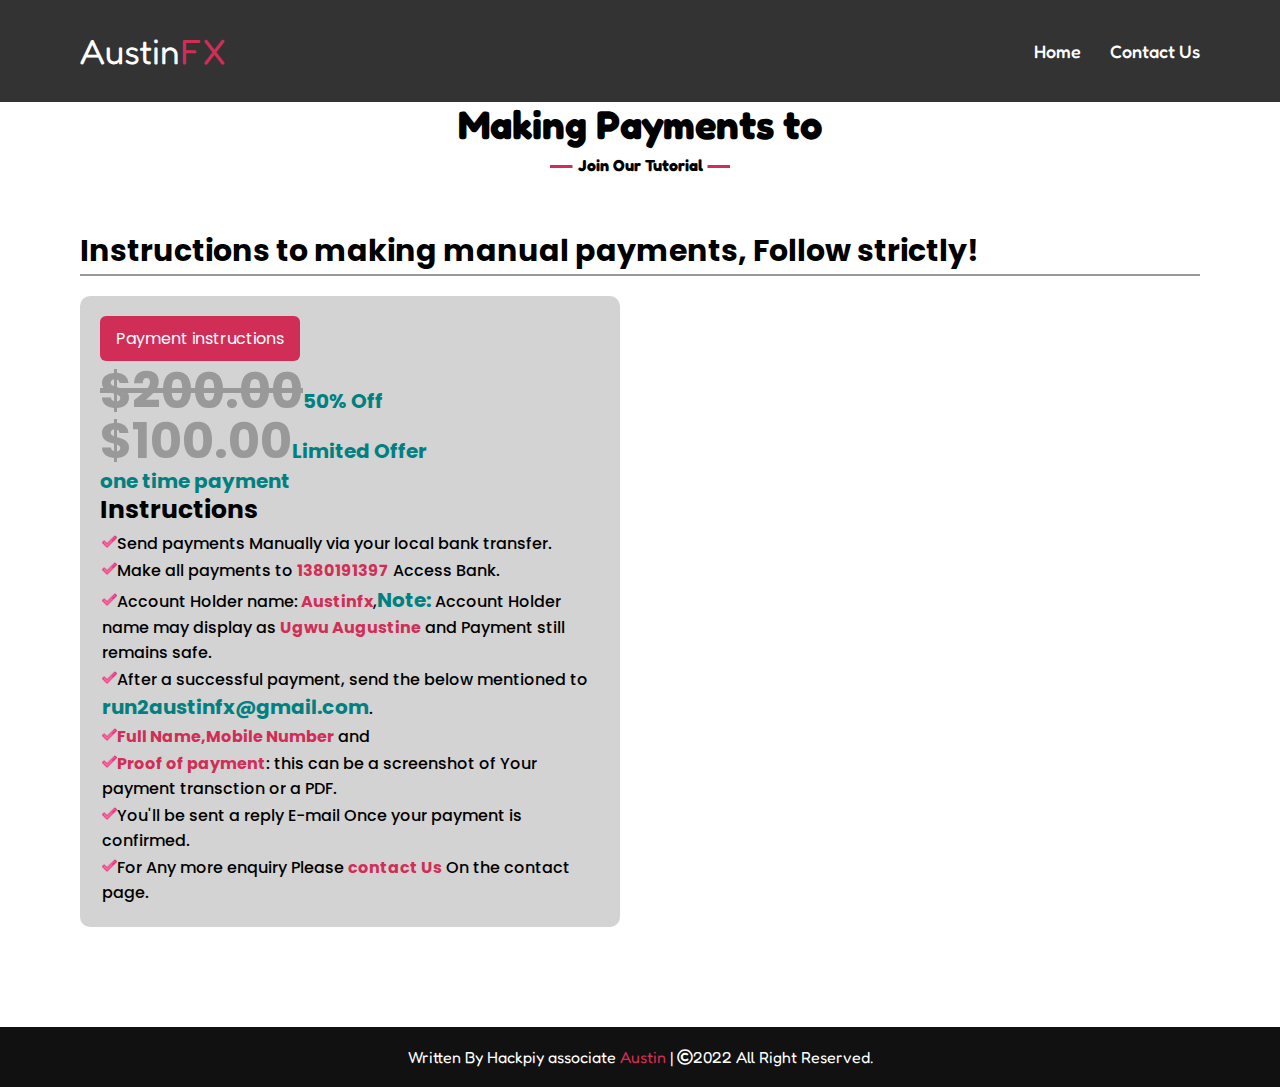
==== payment.html @ eb26033d "Thank You God" ====
<!DOCTYPE html>
<html lang="en" dir="ltr">
  <head>
    <meta charset="utf-8">
    <meta name="viewport" content="width=device-width, initial-scale=1.0">
    <link rel="stylesheet" href="Austinfx.css">
    <link rel="stylesheet" href="https://cdnjs.cloudflare.com/ajax/libs/font-awesome/5.13.0/css/all.min.css">
    <link rel="icon" href="media/Austin FX LOGO.png">
    <title>Manual Payment Option</title>
  </head>
  <body>

    <nav class="navbarr">
      <div class="maxwidth">
        <div class="logo">
          <p><a class="panda" href="Index.html">Austin<span>FX</span></a> </p>
        </div>
          <ul class="menu">
            <li><a href="Index.html">Home</a></li>
            <li><a href="Index.html #contact">Contact Us</a></li>
          </ul>
        </div>
      </nav>

    <section class="tutorial">
      <div class="maxwidth">
        <h2 class="title">Making Payments to</h2>
        <div class="text8">Instructions to making manual payments, Follow strictly! </div>
        <div class="tutorialcontent">
          <div class="column left">
            <div class="online">
              <div class="text5"> Payment instructions</div>
              <div class="text3">
                <span class="span">$200.00</span><span class="aspan2">50% Off</span> <br> <br>
                $100.00<span class="aspan2">Limited Offer</span> <br>
                <span class="aspan2">one time payment</span>
              </div>
              <p class="ap5">Instructions</p>
              <table>
              <tbody>
                <tr>
                  <td><img class="img" src="img/check-tick-pngrepo-com.png" alt="">Send payments Manually via your local bank transfer.</td>
                </tr>
                <tr>
                  <td><img class="img" src="img/check-tick-pngrepo-com.png" alt="">Make all payments to <span class="account">1380191397</span> Access Bank.</td>
                </tr>
                <tr>
                  <td><img class="img" src="img/check-tick-pngrepo-com.png" alt="">Account Holder name:<span class="account"> Austinfx</span>,<span class="aspan2">Note:</span> Account Holder name may display as <span class="account">Ugwu Augustine</span> and Payment still remains safe.</td>
                </tr>
                <tr>
                  <td><img class="img" src="img/check-tick-pngrepo-com.png" alt="">After a successful payment, send the below mentioned to <span class="aspan2">run2austinfx@gmail.com</span>.</td>
                </tr>
                <tr>
                  <td><img class="img" src="img/check-tick-pngrepo-com.png" alt=""><span class="account">Full Name,Mobile Number</span> and</td>
                </tr>
                <tr>
                  <td><img class="img" src="img/check-tick-pngrepo-com.png" alt=""><span class="account">Proof of payment</span>: this can be a screenshot of Your payment transction or a PDF.</td>
                </tr>
                <tr>
                  <td><img class="img" src="img/check-tick-pngrepo-com.png" alt="">You'll be sent a reply E-mail Once your payment is confirmed.</td>
                </tr>
                <tr>
                  <td><img class="img" src="img/check-tick-pngrepo-com.png" alt="">For Any more enquiry Please <span class="account">contact Us</span> On the contact page.</td>
                </tr>
              </tbody>
            </table>
            </div>
          </div>
          </div>
        </div>
    </section>
    <footer>
      <span> Written By Hackpiy associate <a href="#">Austin</a> | <span><i class="far fa-copyright"></i>2022 All Right Reserved.</span> </span>
    </footer>

  </body>
</html>
---- Austinfx.css ----
@import url('https://fonts.googleapis.com/css2?family=Poppins:wght@400;500;600;700&family=Ubuntu:wght@400;500;700&display=swap');
@import url('https://fonts.googleapis.com/css2?family=Fredoka:wght@400;500;600&display=swap');
*{
  margin: 0;
  padding: 0;
  box-sizing: border-box;
  text-decoration: none;
}
.maxwidth{
  max-width: 1300px;
  padding: 0 80px;
  margin: auto;
}

html{
  scroll-behavior: smooth;
}

/* navbar styling begins */

.navbar, .navbarr{
  position: fixed;
  width: 100%;
  padding: 30px 0;
  z-index: 999;
  /* background: #d12e57; */
  font-family: 'Fredoka', sans-serif;
  transition: all 0.3s ease;
}

.navbarr{
  background: #333;
}

.sticky{
  padding: 15px 0;
  background: #d12e57;
}
.navbar .maxwidth, .navbarr .maxwidth{
  display: flex;
  align-items: center;
  justify-content: space-between;
}
.navbar .logo p, .navbarr .logo p{
  color: #fff;
  font-size: 35px;
  font-weight: 600px;
}
.navbar .logo p span, .navbarr .logo p span{
  color: #d12e57;
  transition: all 0.3s ease;
}
.navbar.sticky .logo p span{
  color: #10153f;
}
.navbar .menu li, .navbarr .menu li{
  list-style: none;
  display: inline-block;
}
.navbar .menu li a, .navbarr .menu li a{
  display: block;
  color: #fff;
  font-size: 18px;
  font-weight: 500;
  margin-left: 25px;
  transition: color 0.3s ease;
}

.navbar .menu li a:hover, .navbarr .menu li a:hover{
  color: #d12e57;
}
.navbar.sticky .menu li a{
  color: #fff;
  transition: color 0.5s ease;
}
.navbar.sticky .menu li a:hover{
  color: lightgrey;
}

/* menubtn styling */

.menubtn{
  color: #fff;
  font-size: 23px;
  cursor: pointer;
  display: none;
}

/* home section styling */

.home{
  height: 100vh;
  display: flex;
  color: #fff;
  min-height: 500px;
  font-family: 'Ubuntu', sans-serif;
  background-image: url(media/IMG_1212.jpg);
  background-size: cover;
  background-position: center;
}



.home .maxwidth{
  max-width: auto 0 auto 40px;
}
.home .homecontent .text1{
  font-size: 75px;
  font-weight: 600;
  margin-left: -3px;
}
.home .homecontent .text2{
  font-size: 40px;
  margin: 5px 0;
}

.home .homecontent .text2 span{
  color: #d12e57;
  font-weight: 500px;
}
/* All Similar Content styling Code */
section{
  padding: 100px 0;
}
section .title{
  position: relative;
  font-size: 40px;
  font-weight: 500px;
  margin-bottom: 60px;
  padding-bottom: 20px;
  text-align: center;
  font-family: 'Ubuntu', sans-serif;
}
section .title::before{
  content: "";
  position: absolute;
  bottom: 0px;
  left: 50%;
  width: 180px;
  height: 3px;
  background-color: #d12e57;
  transform: translateX(-50%);
}
section .title::after{
  position: absolute;
  bottom: -12px;
  left: 50%;
  font-size: 20px;
  padding: 5px;
  background-color: white;
  transform: translateX(-50%);
}
/* about section styling */
.about, .services, .broker, .contact, .reviews, .tutorial, .signal, footer{
  font-family: 'poppins', sans-serif;
}
.about .title::after{
  content: "who we are";
  font-family: 'Fredoka', sans-serif;

}
.about .aboutcontent, .services .servcontent, .broker .brokercontent, .contact .contactcontent, .tutorial .tutorialcontent, .signal .signalcontent{
  display: flex;
  align-items: center;
  flex-wrap: wrap;
  justify-content: space-between;
}
.about .aboutcontent .left{
  width: 45%;
}
.about .aboutcontent .left img{
  width: 400px;
  height: 400px;
  object-fit: cover;
  border-radius: 6px;
}
.about .aboutcontent .right{
  width: 55%;
}
.about .aboutcontent .right .text{
  font-size: 25px;
  font-weight: 600;
  margin-bottom: 10px;
}
.about .aboutcontent .right .text a{
  color:  #d12e57;
}
.about .aboutcontent .right p{
  text-align: justify;
}
.enroll{
  display: inline-block;
  background-color: #d12e57;
  color: white;
  text-align: center;
  justify-content: center;
  font-size: 20px;
  border-radius: 6px;
  font-weight: 500;
  padding: 1px 30px;
  border: 2px solid #d12e57;
  transition: .5s all ease;
}
.enroll:hover{
  background: none;
  color: #d12e57;
}
/* Services styling starts here */
.services{
  background-color: #111;
  color: #fff;
}
.services .title::before{
  background: #fff;
}
.services .title::after{
  background: #111;
  content: "Join,Trade,Be..";
  font-family: 'Fredoka', sans-serif;
  font-size: 18px;
  color: #d12e57;
}
.services .servcontent .card{
  width: calc(33% - 20px);
  background: #222;
  text-align: center;
  border-radius: 6px;
  padding: 20px 25px;
  cursor: pointer;
  transition: all 0.3s ease;
  color: #fff;
}
.services .servcontent .card:hover{
  background: #d12e57;
}
.services .servcontent .card .box{
  transition: all 0.3s ease;
}
.services .servcontent .card:hover .box{
  transform: scale(1.05);
}
.services .servcontent .card i{
  font-size: 50px;
  color: #d12e57;
}
.services .servcontent .card:hover i{
  color: #fff;
}
.services .servcontent .card .text{
  font-size: 25px;
  font-weight: 500px;
  margin: 10px 0 7px 0;
}

.dollar{
  font-weight: 700;
}

/* Broker styling starts here */

.broker .title::after{
  content: "Simple and reliable";
  font-family: 'Fredoka', sans-serif;
  font-size: 15px;
}

.broker .brokercontent .column{
  width: calc(50% - 30px);
}

.broker .brokercontent .left .text{
  font-size: 30px;
  font-weight: 600;
  margin-bottom: 10px;
}

.broker .brokercontent .left p{
  text-align: justify;
}

.broker .brokercontent .left a{
  display: inline-block;
  background-color: #d12e57;
  color: white;
  text-align: center;
  justify-content: center;
  font-size: 20px;
  border-radius: 6px;
  font-weight: 500;
  padding: 1px 30px;
  border: 2px solid #d12e57;
  transition: .5s all ease;
}

.broker .brokercontent .left a:hover{
  background: none;
  color: #d12e57;
}

.brokercontent .right .text{
  font-size: 30px;
  font-weight: 600;
}

.broker .brokercontent .right .bars{
  margin-bottom: 15px;
}

.broker .brokercontent .right .info{
  display: flex;
  margin-bottom: 5px;
  align-items: center;
  justify-content: space-between;
}

.broker .brokercontent .right span{
  font-size: 18px;
  font-weight: 400;
}

.broker .brokercontent .right .line{
  height: 5px;
  width: 100%;
  background: lightgrey;
    position: relative;
}

.broker .brokercontent .right .line::before{
  content: "";
  position: absolute;
  height: 100%;
  width: 90%;
  left: 0;
  top: 0;
  background-color: #d12e57;
}

.broker .brokercontent .right .rel::before{
  content: "";
  position: absolute;
  height: 100%;
  width: 95%;
  left: 0;
  top: 0;
  background-color: #d12e57;
}

/* contact section starts here */

.contact{
  background: #111;
}

.contact .title::after{
  content: "Get in Touch";
  font-family: 'Fredoka', sans-serif;
  color: #d12e57;
  background: #111;
}

.contact .title::before{
  background: #fff;
}

.contact .title{
  color: #fff;
}

.contact .contactcontent .column{
  width: calc(50% - 30px);
}

.contact .contactcontent .text{
  font-size: 20px;
  font-weight: 600;
  margin-bottom: 10px;
  color: #fff;
}

.contact .contactcontent .left p{
  text-align: justify;
  color: lightgrey;
}

.contact .contactcontent .left .icons{
  margin: 10px 0;
}

.contact .contactcontent .row{
  display: flex;
  align-items: center;
  height: 65px;
}

.contact .contactcontent .row .info{
  margin-left: 30px;
}

.contact .contactcontent .row a i{
  font-size: 40px;
  color: #d12e57;
  transition: .5s all ease;
}

.contact .contactcontent .row a i:hover{
  color: lightgrey;
}

.contact .contactcontent .row i{
  font-size: 25px;
  color: lightgrey;
}

.contact .contactcontent .info .head{
  font-weight: 500;
  color: #fff;
}

.contact .contactcontent .info .Subtitle{
  color: lightgrey;
}


.contact .right form .fields{
  display: flex;
}

.contact .right form .field, .contact .right form .fields .field{
  height: 45px;
  width: 100%;
  margin-bottom: 15px;
}

.contact .right form .textarea{
  height: 80px;
  width: 100%;
}

.contact .right form .name{
  margin-right: 10px;
}

.contact .right form .email{
  margin-left: 10px;
}

.contact .right form .field input, .contact .right form .textarea textarea{
  height: 100%;
  width: 100%;
  border: 3px solid lightgrey;
  border-radius: 6px;
  outline: none;
  padding: 10px 25px;
  font-size: 17px;
  font-family: 'Poppins', sans-serif;
  transition: .5s all ease;
}

.contact .right form .textarea textarea:hover{
  border: 3px solid #d12e57;
}

.color{
  color: #d12e57;
  font-stretch: ultra-condensed;
}

.contact .right form .field input:hover{
  /* box-shadow: 50px 20px 50px 20px rgba(234,32,98,0.5); */
  border: 3px solid #d12e57;
}

.contact .right form .textarea textarea{
  padding-top: 10px;
  resize: none;
}

.contact .right form .button{
  height: 47px;
  width: 170px;
}

.contact .right form .button button{
  height: 100%;
  width: 100%;
  border: 2px solid #d12e57;
  background: #d12e57;
  color: #111;
  font-size: 20px;
  font-weight: 500;
  border-radius: 6px;
  transition: .5s all ease;
  cursor: pointer;
}

.contact .right form .button button:hover{
  color: #d12e57;
  background: none;
}

#ph{
  margin-top: 10px;
}

/* reviews section styling */

.reviews .title::before{
  background: #111;
}

.reviews .title::after{
  content: "see for yourself";
  font-family: 'Fredoka', sans-serif;
  color: #d12e57;
  font-size: 15px;
}

.reviews .carousel .card{
  background: lightgrey;
  border-radius: 6px;
  padding: 25px 35px;
  transition: all 0.5s ease;
}

.reviews .carousel .card:hover{
  background: #d12e57;
  color: #fff;
}

.reviews .carousel .card:hover .box{
  transform: scale(1.05);
}

.reviews .carousel .card .box{
  display: flex;
  flex-direction: column;
  align-items: center;
  justify-content: center;
  text-align: center;
  transition: all 0.5s ease;
}

.reviews .carousel .card .text{
  font-size: 25px;
  font-weight: 500;
  margin: 10px 0 7px 0;
}

.reviews .carousel .card img{
  height: 350px;
  width: 280px;
  object-fit: cover;
  border-radius: 3%;
  border: 5px solid  #d12e57;
  transition: all 0.5s ease;
}

.reviews .carousel .card:hover img{
  border-color: lightgrey;
}

.owl-dots{
  text-align: center;
  margin-top: 20px;
}

.owl-dot{
  height: 13px;
  width: 13px;
  margin: 0 5px;
  outline: none!important;
  border-radius: 50%;
  border: 2px solid #d12e57!important;
}

.owl-dot.active{
  width: 35px;
  border-radius: 14px;
}

.owl-dot.active, .owl-dot:hover{
  background-color: #d12e57!important;
}

.video{
  height: 350px;
  width: 280px;
}

/* tutorial section starts here*/


.tutorial .title{
  font-family: 'Fredoka', sans-serif;
}

.tutorial .title::after{
  content: "Join Our Tutorial";
  font-size: 16px;
  font-family: 'Fredoka', sans-serif;
}

.text8{
  font-size: 30px;
  font-weight: 700;
  border-bottom: 2px solid #999999;
}

.text8 span{
  font-size: 20px;
}

.text5{
  display: flex;
  align-items: center;
  justify-content: center;
  width: 200px;
  padding: 10px;
  border-radius: 6px;
  background: #d12e57;
  color: #fff;
}

.tutorial .tutorialcontent .column{
  width: calc(50% - 20px);
}

.online, .inclass{
  background: lightgrey;
  padding: 20px;
  border-radius: 10px;
  margin-top: 20px;
}

.text3{
  color: #999999;
  font-size: 50px;
  line-height: 20px;
  margin-top: 20px;
  font-weight: 700;
}

.span{
  text-decoration: line-through;
}

.aspan2{
  font-size: 20px;
  color: teal;
  font-weight: bold;
}

.img{
  width: 15px;
}

.imgz{
  width: 20px;
}

.ap5{
  font-size: 25px;
  font-weight: 700;
}

.aa1{
  display: flex;
  align-items: center;
  justify-content: center;
  width: 200px;
  padding: 10px;
  border-radius: 6px;
  background: #d12e57;
  color: #fff;
  border: 2px solid #d12e57;
  transition: .5s all ease;
  font-size: 20px;
  font-weight: 500;
}

.aa1:hover{
  background: none;
  color: #d12e57;
}

.tutorial .tutorialcontent .column table tbody{
  font-weight: 500;
}

.pay{
  padding: 10px;
  background: #d12e57;
  margin-top: 20px;
  border-radius: 10px;
  font-weight: 500;
  color: #fff;
}

footer span{
  font-family: 'Fredoka', sans-serif;
}

/* Signal section statrs here  */

.signal .title{
  font-family: 'Fredoka', sans-serif;
}

.signal .title::after{
  content: "Join Our Signals";
  font-size: 16px;
  font-family: 'Fredoka', sans-serif;
}

.signal .signalcontent .column{
  width: calc(50% - 20px);
}

.papa{
  color: #222;
  font-size: 30px;
  line-height: 20px;
}
.plaza{
  font-size: 20px;
}

.gbp{
  height: 308px;
  width: 300px;
  margin-top: 15px;
  margin-left: 3px;
  object-fit: cover;
  border-radius: 20px;
  border: 3px solid #d12e57;
  transition: .5s;
}
.gbp:hover{
transform: scale(1.05);
border-color: #999;
}

/* footer section starts here */

footer{
  background: #111;
  color: #fff;
  padding: 20px 23px;
  width: 100%;
  display: flex;
  align-items: center;
  justify-content: center;
}

footer span a{
  color: #d12e57;
  text-decoration: none;
}

footer span a:hover{
  text-decoration: underline;
}

.panda{
  color: #fff;
}


/* Scroll up button styling begins here */
.scrollupbtn{
  position: fixed;
  height: 45px;
  width: 50px;
  background: #d12e57;
  right: 30px;
  bottom: 0px;
  text-align: center;
  line-height: 45px;
  color: #fff;
  font-size: 30px;
  z-index: 9999;
  border-radius: 6px;
  cursor: pointer;
  opacity: 0;
  pointer-events: none;
  transition: all 2s ease;
}

.scrollupbtn.show{
  opacity: 9;
  pointer-events: auto;
  bottom: 30px;
}






/* responsive media query start here */
@media(max-width:1396px){
  .home .maxwidth{
    margin-left: 0px;
  }
}

@media(max-width:1200px){
  .about .aboutcontent .left img{
    width: 350px;
    height: 350px;
  }
}

@media(max-width:1092px){
  .maxwidth{
    padding: 0 50px;
  }
}

@media(max-width:1048px){
  .maxwidth{
    padding: 0 50px;
  }
  .menubtn{
    display: block;
    z-index: 999;
  }
  .menubtn i.active:before{
    content: "\f00d";
  }
  .navbar .menu{
    position: fixed;
    height: 100vh;
    width: 100%;
    left: -100%;
    top: 0;
    background-color: #111;
    text-align: center;
    padding-top: 80px;
    transition: .5s ease;
  }
  .navbar .menu.active{
    left: 0;
  }
  .navbar .menu li{
    display: block;
  }
  .navbar .menu li a{
    display: inline-block;
    margin: 20px 0;
    font-size: 25px;
  }
  .home .homecontent .text1{
    font-size: 70px;
  }
  .home .homecontent .text2{
    font-size: 35px;
  }
}
@media(max-width:950px){
  .maxwidth{
    padding: 0 23px;
  }
  .home .homecontent .text1{
    font-size: 60px;
  }
  .home .homecontent .text2{
    font-size: 32px;
  }
  .maxwidth{
    max-width: 800px;
  }
  .about .aboutcontent .column{
    width: 100%;
  }
  .about .aboutcontent .left{
    display: flex;
    justify-content: center;
    margin: 0 auto 60px;
  }
  .about .aboutcontent .right{
    flex: 100%;
  }
  .services .servcontent .card{
    width: calc(44% - 8px);
    margin: 20px;
  }
  /* .broker .brokercontent .column{
    width: 100%;
  } */
}
@media(max-width:600px){
  .maxwidth{
    padding: 0 23px;
  }
  .home .homecontent .text1{
    font-size: 50px;
  }
  .home .homecontent .text2{
    font-size: 27px;
  }
  .services .servcontent .card{
    width: 100%;
  }
  /* .broker .brokercontent .column{
    width: 100%;
  } */
}

@media(max-width:721px){
  .broker .brokercontent .column, .contact .contactcontent .column{
    width: 100%;
    margin-bottom: 35px;
  }
  .broker .brokercontent .right{
    margin-top: 20px;
  }
}

@media(max-width:811px){
  .tutorial .tutorialcontent .column, .signal .signalcontent .column{
    width: 100%;
  }
}

@media(max-width:418px){

  .navbarr .logo p{
    font-size: 30px;
  }

  .navbarr .maxwidth .menu li a{
    font-size: 16px;
  }

  .text3 .span{
    font-size: 42px;
  }

  .text3{
    font-size: 42px;
  }

  .text3 .aspan2{
    font-size: 16px;
  }

  .gbp{
    height: 298px;
    width: 280px;
    margin: none;
  }

}


/* other styling */

.account{
  color:  #d12e57;
  cursor: copy;
  font-weight: 700;
}
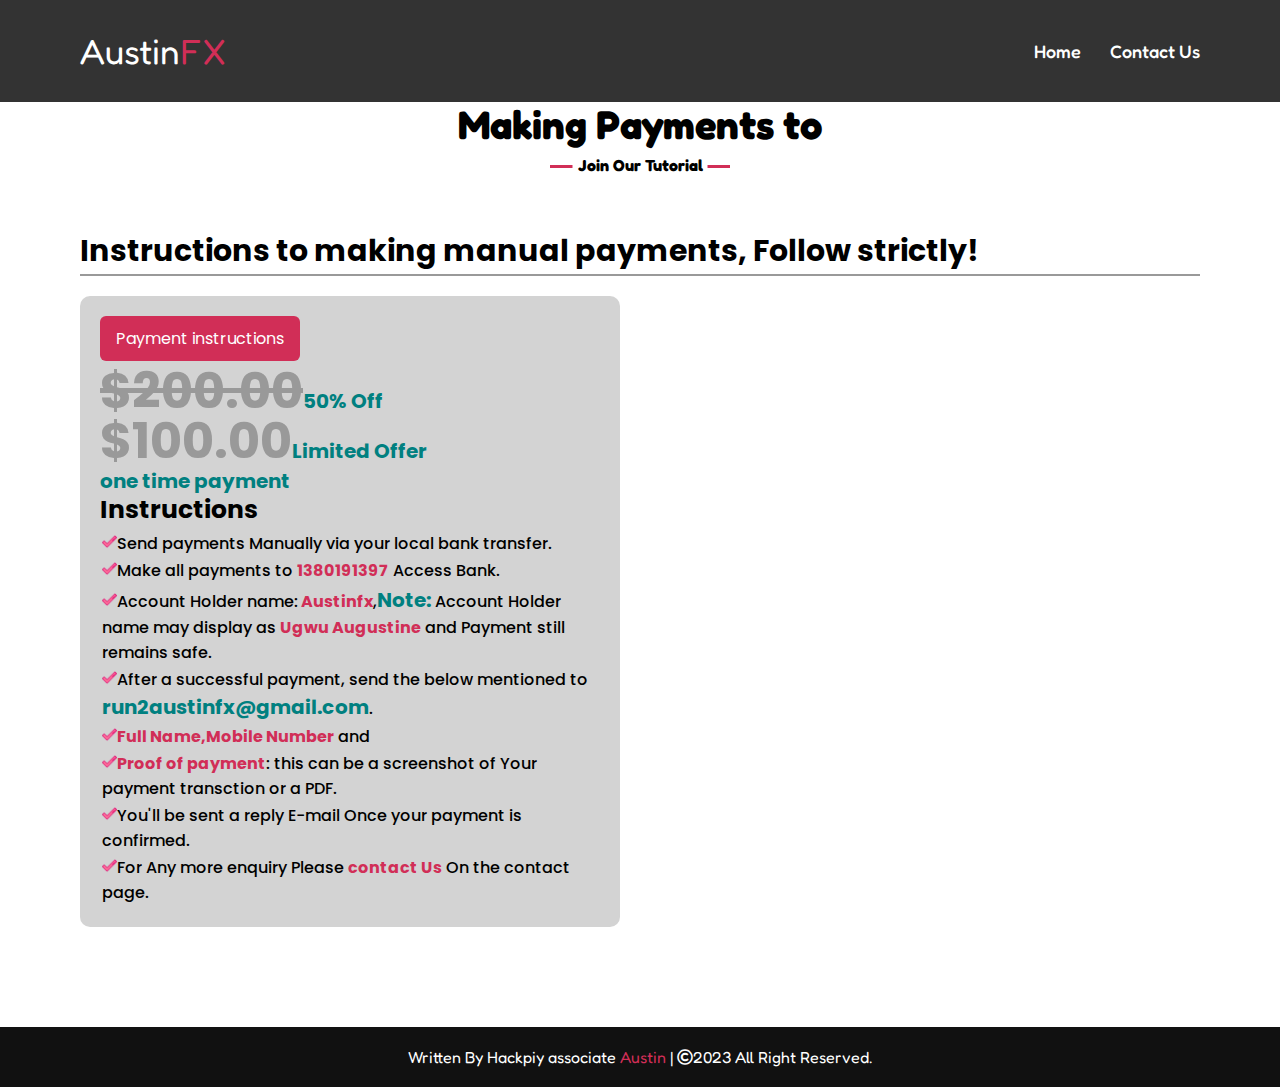
==== commit ed2192ce: "updated" ====
--- a/payment.html
+++ b/payment.html
@@ -70,7 +70,7 @@
         </div>
     </section>
     <footer>
-      <span> Written By Hackpiy associate <a href="#">Austin</a> | <span><i class="far fa-copyright"></i>2022 All Right Reserved.</span> </span>
+      <span> Written By Hackpiy associate <a href="#">Austin</a> | <span><i class="far fa-copyright"></i>2023 All Right Reserved.</span> </span>
     </footer>
 
   </body>
--- a/Austinfx.css
+++ b/Austinfx.css
@@ -1,63 +1,69 @@
-@import url('https://fonts.googleapis.com/css2?family=Poppins:wght@400;500;600;700&family=Ubuntu:wght@400;500;700&display=swap');
-@import url('https://fonts.googleapis.com/css2?family=Fredoka:wght@400;500;600&display=swap');
-*{
+@import url("https://fonts.googleapis.com/css2?family=Poppins:wght@400;500;600;700&family=Ubuntu:wght@400;500;700&display=swap");
+@import url("https://fonts.googleapis.com/css2?family=Fredoka:wght@400;500;600&display=swap");
+* {
   margin: 0;
   padding: 0;
   box-sizing: border-box;
   text-decoration: none;
 }
-.maxwidth{
+.maxwidth {
   max-width: 1300px;
   padding: 0 80px;
   margin: auto;
 }
 
-html{
+html {
   scroll-behavior: smooth;
 }
 
 /* navbar styling begins */
 
-.navbar, .navbarr{
+.navbar,
+.navbarr {
   position: fixed;
   width: 100%;
   padding: 30px 0;
   z-index: 999;
   /* background: #d12e57; */
-  font-family: 'Fredoka', sans-serif;
+  font-family: "Fredoka", sans-serif;
   transition: all 0.3s ease;
 }
 
-.navbarr{
+.navbarr {
   background: #333;
 }
 
-.sticky{
+.sticky {
   padding: 15px 0;
   background: #d12e57;
 }
-.navbar .maxwidth, .navbarr .maxwidth{
+.navbar .maxwidth,
+.navbarr .maxwidth {
   display: flex;
   align-items: center;
   justify-content: space-between;
 }
-.navbar .logo p, .navbarr .logo p{
+.navbar .logo p,
+.navbarr .logo p {
   color: #fff;
   font-size: 35px;
   font-weight: 600px;
 }
-.navbar .logo p span, .navbarr .logo p span{
+.navbar .logo p span,
+.navbarr .logo p span {
   color: #d12e57;
   transition: all 0.3s ease;
 }
-.navbar.sticky .logo p span{
+.navbar.sticky .logo p span {
   color: #10153f;
 }
-.navbar .menu li, .navbarr .menu li{
+.navbar .menu li,
+.navbarr .menu li {
   list-style: none;
   display: inline-block;
 }
-.navbar .menu li a, .navbarr .menu li a{
+.navbar .menu li a,
+.navbarr .menu li a {
   display: block;
   color: #fff;
   font-size: 18px;
@@ -66,20 +72,21 @@
   transition: color 0.3s ease;
 }
 
-.navbar .menu li a:hover, .navbarr .menu li a:hover{
-  color: #d12e57;
-}
-.navbar.sticky .menu li a{
+.navbar .menu li a:hover,
+.navbarr .menu li a:hover {
+  color: #d12e57;
+}
+.navbar.sticky .menu li a {
   color: #fff;
   transition: color 0.5s ease;
 }
-.navbar.sticky .menu li a:hover{
+.navbar.sticky .menu li a:hover {
   color: lightgrey;
 }
 
 /* menubtn styling */
 
-.menubtn{
+.menubtn {
   color: #fff;
   font-size: 23px;
   cursor: pointer;
@@ -88,50 +95,48 @@
 
 /* home section styling */
 
-.home{
+.home {
   height: 100vh;
   display: flex;
   color: #fff;
   min-height: 500px;
-  font-family: 'Ubuntu', sans-serif;
+  font-family: "Ubuntu", sans-serif;
   background-image: url(media/IMG_1212.jpg);
   background-size: cover;
   background-position: center;
 }
 
-
-
-.home .maxwidth{
+.home .maxwidth {
   max-width: auto 0 auto 40px;
 }
-.home .homecontent .text1{
+.home .homecontent .text1 {
   font-size: 75px;
   font-weight: 600;
   margin-left: -3px;
 }
-.home .homecontent .text2{
+.home .homecontent .text2 {
   font-size: 40px;
   margin: 5px 0;
 }
 
-.home .homecontent .text2 span{
+.home .homecontent .text2 span {
   color: #d12e57;
   font-weight: 500px;
 }
 /* All Similar Content styling Code */
-section{
+section {
   padding: 100px 0;
 }
-section .title{
+section .title {
   position: relative;
   font-size: 40px;
   font-weight: 500px;
   margin-bottom: 60px;
   padding-bottom: 20px;
   text-align: center;
-  font-family: 'Ubuntu', sans-serif;
-}
-section .title::before{
+  font-family: "Ubuntu", sans-serif;
+}
+section .title::before {
   content: "";
   position: absolute;
   bottom: 0px;
@@ -141,7 +146,7 @@
   background-color: #d12e57;
   transform: translateX(-50%);
 }
-section .title::after{
+section .title::after {
   position: absolute;
   bottom: -12px;
   left: 50%;
@@ -151,44 +156,55 @@
   transform: translateX(-50%);
 }
 /* about section styling */
-.about, .services, .broker, .contact, .reviews, .tutorial, .signal, footer{
-  font-family: 'poppins', sans-serif;
-}
-.about .title::after{
+.about,
+.services,
+.broker,
+.contact,
+.reviews,
+.tutorial,
+.signal,
+footer {
+  font-family: "poppins", sans-serif;
+}
+.about .title::after {
   content: "who we are";
-  font-family: 'Fredoka', sans-serif;
-
-}
-.about .aboutcontent, .services .servcontent, .broker .brokercontent, .contact .contactcontent, .tutorial .tutorialcontent, .signal .signalcontent{
+  font-family: "Fredoka", sans-serif;
+}
+.about .aboutcontent,
+.services .servcontent,
+.broker .brokercontent,
+.contact .contactcontent,
+.tutorial .tutorialcontent,
+.signal .signalcontent {
   display: flex;
   align-items: center;
   flex-wrap: wrap;
   justify-content: space-between;
 }
-.about .aboutcontent .left{
+.about .aboutcontent .left {
   width: 45%;
 }
-.about .aboutcontent .left img{
+.about .aboutcontent .left img {
   width: 400px;
   height: 400px;
   object-fit: cover;
   border-radius: 6px;
 }
-.about .aboutcontent .right{
+.about .aboutcontent .right {
   width: 55%;
 }
-.about .aboutcontent .right .text{
+.about .aboutcontent .right .text {
   font-size: 25px;
   font-weight: 600;
   margin-bottom: 10px;
 }
-.about .aboutcontent .right .text a{
-  color:  #d12e57;
-}
-.about .aboutcontent .right p{
+.about .aboutcontent .right .text a {
+  color: #d12e57;
+}
+.about .aboutcontent .right p {
   text-align: justify;
 }
-.enroll{
+.enroll {
   display: inline-block;
   background-color: #d12e57;
   color: white;
@@ -199,28 +215,28 @@
   font-weight: 500;
   padding: 1px 30px;
   border: 2px solid #d12e57;
-  transition: .5s all ease;
-}
-.enroll:hover{
+  transition: 0.5s all ease;
+}
+.enroll:hover {
   background: none;
   color: #d12e57;
 }
 /* Services styling starts here */
-.services{
+.services {
   background-color: #111;
   color: #fff;
 }
-.services .title::before{
+.services .title::before {
   background: #fff;
 }
-.services .title::after{
+.services .title::after {
   background: #111;
   content: "Join,Trade,Be..";
-  font-family: 'Fredoka', sans-serif;
+  font-family: "Fredoka", sans-serif;
   font-size: 18px;
   color: #d12e57;
 }
-.services .servcontent .card{
+.services .servcontent .card {
   width: calc(33% - 20px);
   background: #222;
   text-align: center;
@@ -230,55 +246,55 @@
   transition: all 0.3s ease;
   color: #fff;
 }
-.services .servcontent .card:hover{
+.services .servcontent .card:hover {
   background: #d12e57;
 }
-.services .servcontent .card .box{
+.services .servcontent .card .box {
   transition: all 0.3s ease;
 }
-.services .servcontent .card:hover .box{
+.services .servcontent .card:hover .box {
   transform: scale(1.05);
 }
-.services .servcontent .card i{
+.services .servcontent .card i {
   font-size: 50px;
   color: #d12e57;
 }
-.services .servcontent .card:hover i{
-  color: #fff;
-}
-.services .servcontent .card .text{
+.services .servcontent .card:hover i {
+  color: #fff;
+}
+.services .servcontent .card .text {
   font-size: 25px;
   font-weight: 500px;
   margin: 10px 0 7px 0;
 }
 
-.dollar{
+.dollar {
   font-weight: 700;
 }
 
 /* Broker styling starts here */
 
-.broker .title::after{
+.broker .title::after {
   content: "Simple and reliable";
-  font-family: 'Fredoka', sans-serif;
+  font-family: "Fredoka", sans-serif;
   font-size: 15px;
 }
 
-.broker .brokercontent .column{
+.broker .brokercontent .column {
   width: calc(50% - 30px);
 }
 
-.broker .brokercontent .left .text{
+.broker .brokercontent .left .text {
   font-size: 30px;
   font-weight: 600;
   margin-bottom: 10px;
 }
 
-.broker .brokercontent .left p{
+.broker .brokercontent .left p {
   text-align: justify;
 }
 
-.broker .brokercontent .left a{
+.broker .brokercontent .left a {
   display: inline-block;
   background-color: #d12e57;
   color: white;
@@ -289,43 +305,43 @@
   font-weight: 500;
   padding: 1px 30px;
   border: 2px solid #d12e57;
-  transition: .5s all ease;
-}
-
-.broker .brokercontent .left a:hover{
+  transition: 0.5s all ease;
+}
+
+.broker .brokercontent .left a:hover {
   background: none;
   color: #d12e57;
 }
 
-.brokercontent .right .text{
+.brokercontent .right .text {
   font-size: 30px;
   font-weight: 600;
 }
 
-.broker .brokercontent .right .bars{
+.broker .brokercontent .right .bars {
   margin-bottom: 15px;
 }
 
-.broker .brokercontent .right .info{
+.broker .brokercontent .right .info {
   display: flex;
   margin-bottom: 5px;
   align-items: center;
   justify-content: space-between;
 }
 
-.broker .brokercontent .right span{
+.broker .brokercontent .right span {
   font-size: 18px;
   font-weight: 400;
 }
 
-.broker .brokercontent .right .line{
+.broker .brokercontent .right .line {
   height: 5px;
   width: 100%;
   background: lightgrey;
-    position: relative;
-}
-
-.broker .brokercontent .right .line::before{
+  position: relative;
+}
+
+.broker .brokercontent .right .line::before {
   content: "";
   position: absolute;
   height: 100%;
@@ -335,7 +351,7 @@
   background-color: #d12e57;
 }
 
-.broker .brokercontent .right .rel::before{
+.broker .brokercontent .right .rel::before {
   content: "";
   position: absolute;
   height: 100%;
@@ -347,104 +363,105 @@
 
 /* contact section starts here */
 
-.contact{
+.contact {
   background: #111;
 }
 
-.contact .title::after{
+.contact .title::after {
   content: "Get in Touch";
-  font-family: 'Fredoka', sans-serif;
+  font-family: "Fredoka", sans-serif;
   color: #d12e57;
   background: #111;
 }
 
-.contact .title::before{
+.contact .title::before {
   background: #fff;
 }
 
-.contact .title{
-  color: #fff;
-}
-
-.contact .contactcontent .column{
+.contact .title {
+  color: #fff;
+}
+
+.contact .contactcontent .column {
   width: calc(50% - 30px);
 }
 
-.contact .contactcontent .text{
+.contact .contactcontent .text {
   font-size: 20px;
   font-weight: 600;
   margin-bottom: 10px;
   color: #fff;
 }
 
-.contact .contactcontent .left p{
+.contact .contactcontent .left p {
   text-align: justify;
   color: lightgrey;
 }
 
-.contact .contactcontent .left .icons{
+.contact .contactcontent .left .icons {
   margin: 10px 0;
 }
 
-.contact .contactcontent .row{
+.contact .contactcontent .row {
   display: flex;
   align-items: center;
   height: 65px;
 }
 
-.contact .contactcontent .row .info{
+.contact .contactcontent .row .info {
   margin-left: 30px;
 }
 
-.contact .contactcontent .row a i{
+.contact .contactcontent .row a i {
   font-size: 40px;
   color: #d12e57;
-  transition: .5s all ease;
-}
-
-.contact .contactcontent .row a i:hover{
+  transition: 0.5s all ease;
+}
+
+.contact .contactcontent .row a i:hover {
   color: lightgrey;
 }
 
-.contact .contactcontent .row i{
+.contact .contactcontent .row i {
   font-size: 25px;
   color: lightgrey;
 }
 
-.contact .contactcontent .info .head{
+.contact .contactcontent .info .head {
   font-weight: 500;
   color: #fff;
 }
 
-.contact .contactcontent .info .Subtitle{
+.contact .contactcontent .info .Subtitle {
   color: lightgrey;
 }
 
-
-.contact .right form .fields{
+.contact .right form .fields {
   display: flex;
 }
 
-.contact .right form .field, .contact .right form .fields .field{
+.contact .right form .field,
+.contact .right form .fields .field {
   height: 45px;
   width: 100%;
   margin-bottom: 15px;
 }
 
-.contact .right form .textarea{
+.contact .right form .textarea {
   height: 80px;
   width: 100%;
 }
 
-.contact .right form .name{
+.contact .right form .name {
   margin-right: 10px;
 }
 
-.contact .right form .email{
+.contact .right form .email {
   margin-left: 10px;
 }
 
-.contact .right form .field input, .contact .right form .textarea textarea{
+.contact .right form .field input,
+.contact .right form .textarea textarea {
   height: 100%;
   width: 100%;
   border: 3px solid lightgrey;
@@ -452,35 +469,35 @@
   outline: none;
   padding: 10px 25px;
   font-size: 17px;
-  font-family: 'Poppins', sans-serif;
-  transition: .5s all ease;
-}
-
-.contact .right form .textarea textarea:hover{
+  font-family: "Poppins", sans-serif;
+  transition: 0.5s all ease;
+}
+
+.contact .right form .textarea textarea:hover {
   border: 3px solid #d12e57;
 }
 
-.color{
+.color {
   color: #d12e57;
   font-stretch: ultra-condensed;
 }
 
-.contact .right form .field input:hover{
+.contact .right form .field input:hover {
   /* box-shadow: 50px 20px 50px 20px rgba(234,32,98,0.5); */
   border: 3px solid #d12e57;
 }
 
-.contact .right form .textarea textarea{
+.contact .right form .textarea textarea {
   padding-top: 10px;
   resize: none;
 }
 
-.contact .right form .button{
+.contact .right form .button {
   height: 47px;
   width: 170px;
 }
 
-.contact .right form .button button{
+.contact .right form .button button {
   height: 100%;
   width: 100%;
   border: 2px solid #d12e57;
@@ -489,49 +506,49 @@
   font-size: 20px;
   font-weight: 500;
   border-radius: 6px;
-  transition: .5s all ease;
+  transition: 0.5s all ease;
   cursor: pointer;
 }
 
-.contact .right form .button button:hover{
+.contact .right form .button button:hover {
   color: #d12e57;
   background: none;
 }
 
-#ph{
+#ph {
   margin-top: 10px;
 }
 
 /* reviews section styling */
 
-.reviews .title::before{
+.reviews .title::before {
   background: #111;
 }
 
-.reviews .title::after{
+.reviews .title::after {
   content: "see for yourself";
-  font-family: 'Fredoka', sans-serif;
+  font-family: "Fredoka", sans-serif;
   color: #d12e57;
   font-size: 15px;
 }
 
-.reviews .carousel .card{
+.reviews .carousel .card {
   background: lightgrey;
   border-radius: 6px;
   padding: 25px 35px;
   transition: all 0.5s ease;
 }
 
-.reviews .carousel .card:hover{
+.reviews .carousel .card:hover {
   background: #d12e57;
   color: #fff;
 }
 
-.reviews .carousel .card:hover .box{
+.reviews .carousel .card:hover .box {
   transform: scale(1.05);
 }
 
-.reviews .carousel .card .box{
+.reviews .carousel .card .box {
   display: flex;
   flex-direction: column;
   align-items: center;
@@ -540,77 +557,77 @@
   transition: all 0.5s ease;
 }
 
-.reviews .carousel .card .text{
+.reviews .carousel .card .text {
   font-size: 25px;
   font-weight: 500;
   margin: 10px 0 7px 0;
 }
 
-.reviews .carousel .card img{
+.reviews .carousel .card img {
   height: 350px;
   width: 280px;
   object-fit: cover;
   border-radius: 3%;
-  border: 5px solid  #d12e57;
+  border: 5px solid #d12e57;
   transition: all 0.5s ease;
 }
 
-.reviews .carousel .card:hover img{
+.reviews .carousel .card:hover img {
   border-color: lightgrey;
 }
 
-.owl-dots{
+.owl-dots {
   text-align: center;
   margin-top: 20px;
 }
 
-.owl-dot{
+.owl-dot {
   height: 13px;
   width: 13px;
   margin: 0 5px;
-  outline: none!important;
+  outline: none !important;
   border-radius: 50%;
-  border: 2px solid #d12e57!important;
-}
-
-.owl-dot.active{
+  border: 2px solid #d12e57 !important;
+}
+
+.owl-dot.active {
   width: 35px;
   border-radius: 14px;
 }
 
-.owl-dot.active, .owl-dot:hover{
-  background-color: #d12e57!important;
-}
-
-.video{
+.owl-dot.active,
+.owl-dot:hover {
+  background-color: #d12e57 !important;
+}
+
+.video {
   height: 350px;
   width: 280px;
 }
 
 /* tutorial section starts here*/
 
-
-.tutorial .title{
-  font-family: 'Fredoka', sans-serif;
-}
-
-.tutorial .title::after{
+.tutorial .title {
+  font-family: "Fredoka", sans-serif;
+}
+
+.tutorial .title::after {
   content: "Join Our Tutorial";
   font-size: 16px;
-  font-family: 'Fredoka', sans-serif;
-}
-
-.text8{
+  font-family: "Fredoka", sans-serif;
+}
+
+.text8 {
   font-size: 30px;
   font-weight: 700;
   border-bottom: 2px solid #999999;
 }
 
-.text8 span{
+.text8 span {
   font-size: 20px;
 }
 
-.text5{
+.text5 {
   display: flex;
   align-items: center;
   justify-content: center;
@@ -621,18 +638,19 @@
   color: #fff;
 }
 
-.tutorial .tutorialcontent .column{
+.tutorial .tutorialcontent .column {
   width: calc(50% - 20px);
 }
 
-.online, .inclass{
+.online,
+.inclass {
   background: lightgrey;
   padding: 20px;
   border-radius: 10px;
   margin-top: 20px;
 }
 
-.text3{
+.text3 {
   color: #999999;
   font-size: 50px;
   line-height: 20px;
@@ -640,30 +658,30 @@
   font-weight: 700;
 }
 
-.span{
+.span {
   text-decoration: line-through;
 }
 
-.aspan2{
+.aspan2 {
   font-size: 20px;
   color: teal;
   font-weight: bold;
 }
 
-.img{
+.img {
   width: 15px;
 }
 
-.imgz{
+.imgz {
   width: 20px;
 }
 
-.ap5{
+.ap5 {
   font-size: 25px;
   font-weight: 700;
 }
 
-.aa1{
+.aa1 {
   display: flex;
   align-items: center;
   justify-content: center;
@@ -673,21 +691,21 @@
   background: #d12e57;
   color: #fff;
   border: 2px solid #d12e57;
-  transition: .5s all ease;
+  transition: 0.5s all ease;
   font-size: 20px;
   font-weight: 500;
 }
 
-.aa1:hover{
+.aa1:hover {
   background: none;
   color: #d12e57;
 }
 
-.tutorial .tutorialcontent .column table tbody{
+.tutorial .tutorialcontent .column table tbody {
   font-weight: 500;
 }
 
-.pay{
+.pay {
   padding: 10px;
   background: #d12e57;
   margin-top: 20px;
@@ -696,36 +714,36 @@
   color: #fff;
 }
 
-footer span{
-  font-family: 'Fredoka', sans-serif;
+footer span {
+  font-family: "Fredoka", sans-serif;
 }
 
 /* Signal section statrs here  */
 
-.signal .title{
-  font-family: 'Fredoka', sans-serif;
-}
-
-.signal .title::after{
+.signal .title {
+  font-family: "Fredoka", sans-serif;
+}
+
+.signal .title::after {
   content: "Join Our Signals";
   font-size: 16px;
-  font-family: 'Fredoka', sans-serif;
-}
-
-.signal .signalcontent .column{
+  font-family: "Fredoka", sans-serif;
+}
+
+.signal .signalcontent .column {
   width: calc(50% - 20px);
 }
 
-.papa{
+.papa {
   color: #222;
   font-size: 30px;
   line-height: 20px;
 }
-.plaza{
+.plaza {
   font-size: 20px;
 }
 
-.gbp{
+.gbp {
   height: 308px;
   width: 300px;
   margin-top: 15px;
@@ -733,16 +751,16 @@
   object-fit: cover;
   border-radius: 20px;
   border: 3px solid #d12e57;
-  transition: .5s;
-}
-.gbp:hover{
-transform: scale(1.05);
-border-color: #999;
+  transition: 0.5s;
+}
+.gbp:hover {
+  transform: scale(1.05);
+  border-color: #999;
 }
 
 /* footer section starts here */
 
-footer{
+footer {
   background: #111;
   color: #fff;
   padding: 20px 23px;
@@ -752,27 +770,26 @@
   justify-content: center;
 }
 
-footer span a{
+footer span a {
   color: #d12e57;
   text-decoration: none;
 }
 
-footer span a:hover{
+footer span a:hover {
   text-decoration: underline;
 }
 
-.panda{
-  color: #fff;
-}
-
+.panda {
+  color: #fff;
+}
 
 /* Scroll up button styling begins here */
-.scrollupbtn{
+.scrollupbtn {
   position: fixed;
   height: 45px;
   width: 50px;
   background: #d12e57;
-  right: 30px;
+  left: 30px;
   bottom: 0px;
   text-align: center;
   line-height: 45px;
@@ -786,49 +803,44 @@
   transition: all 2s ease;
 }
 
-.scrollupbtn.show{
+.scrollupbtn.show {
   opacity: 9;
   pointer-events: auto;
-  bottom: 30px;
-}
-
-
-
-
-
+  bottom: 40px;
+}
 
 /* responsive media query start here */
-@media(max-width:1396px){
-  .home .maxwidth{
+@media (max-width: 1396px) {
+  .home .maxwidth {
     margin-left: 0px;
   }
 }
 
-@media(max-width:1200px){
-  .about .aboutcontent .left img{
+@media (max-width: 1200px) {
+  .about .aboutcontent .left img {
     width: 350px;
     height: 350px;
   }
 }
 
-@media(max-width:1092px){
-  .maxwidth{
+@media (max-width: 1092px) {
+  .maxwidth {
     padding: 0 50px;
   }
 }
 
-@media(max-width:1048px){
-  .maxwidth{
+@media (max-width: 1048px) {
+  .maxwidth {
     padding: 0 50px;
   }
-  .menubtn{
+  .menubtn {
     display: block;
     z-index: 999;
   }
-  .menubtn i.active:before{
+  .menubtn i.active:before {
     content: "\f00d";
   }
-  .navbar .menu{
+  .navbar .menu {
     position: fixed;
     height: 100vh;
     width: 100%;
@@ -837,51 +849,51 @@
     background-color: #111;
     text-align: center;
     padding-top: 80px;
-    transition: .5s ease;
-  }
-  .navbar .menu.active{
+    transition: 0.5s ease;
+  }
+  .navbar .menu.active {
     left: 0;
   }
-  .navbar .menu li{
+  .navbar .menu li {
     display: block;
   }
-  .navbar .menu li a{
+  .navbar .menu li a {
     display: inline-block;
     margin: 20px 0;
     font-size: 25px;
   }
-  .home .homecontent .text1{
+  .home .homecontent .text1 {
     font-size: 70px;
   }
-  .home .homecontent .text2{
+  .home .homecontent .text2 {
     font-size: 35px;
   }
 }
-@media(max-width:950px){
-  .maxwidth{
+@media (max-width: 950px) {
+  .maxwidth {
     padding: 0 23px;
   }
-  .home .homecontent .text1{
+  .home .homecontent .text1 {
     font-size: 60px;
   }
-  .home .homecontent .text2{
+  .home .homecontent .text2 {
     font-size: 32px;
   }
-  .maxwidth{
+  .maxwidth {
     max-width: 800px;
   }
-  .about .aboutcontent .column{
+  .about .aboutcontent .column {
     width: 100%;
   }
-  .about .aboutcontent .left{
+  .about .aboutcontent .left {
     display: flex;
     justify-content: center;
     margin: 0 auto 60px;
   }
-  .about .aboutcontent .right{
+  .about .aboutcontent .right {
     flex: 100%;
   }
-  .services .servcontent .card{
+  .services .servcontent .card {
     width: calc(44% - 8px);
     margin: 20px;
   }
@@ -889,17 +901,17 @@
     width: 100%;
   } */
 }
-@media(max-width:600px){
-  .maxwidth{
+@media (max-width: 600px) {
+  .maxwidth {
     padding: 0 23px;
   }
-  .home .homecontent .text1{
+  .home .homecontent .text1 {
     font-size: 50px;
   }
-  .home .homecontent .text2{
+  .home .homecontent .text2 {
     font-size: 27px;
   }
-  .services .servcontent .card{
+  .services .servcontent .card {
     width: 100%;
   }
   /* .broker .brokercontent .column{
@@ -907,57 +919,56 @@
   } */
 }
 
-@media(max-width:721px){
-  .broker .brokercontent .column, .contact .contactcontent .column{
+@media (max-width: 721px) {
+  .broker .brokercontent .column,
+  .contact .contactcontent .column {
     width: 100%;
     margin-bottom: 35px;
   }
-  .broker .brokercontent .right{
+  .broker .brokercontent .right {
     margin-top: 20px;
   }
 }
 
-@media(max-width:811px){
-  .tutorial .tutorialcontent .column, .signal .signalcontent .column{
+@media (max-width: 811px) {
+  .tutorial .tutorialcontent .column,
+  .signal .signalcontent .column {
     width: 100%;
   }
 }
 
-@media(max-width:418px){
-
-  .navbarr .logo p{
+@media (max-width: 418px) {
+  .navbarr .logo p {
     font-size: 30px;
   }
 
-  .navbarr .maxwidth .menu li a{
+  .navbarr .maxwidth .menu li a {
     font-size: 16px;
   }
 
-  .text3 .span{
+  .text3 .span {
     font-size: 42px;
   }
 
-  .text3{
+  .text3 {
     font-size: 42px;
   }
 
-  .text3 .aspan2{
+  .text3 .aspan2 {
     font-size: 16px;
   }
 
-  .gbp{
+  .gbp {
     height: 298px;
     width: 280px;
     margin: none;
   }
-
-}
-
+}
 
 /* other styling */
 
-.account{
-  color:  #d12e57;
+.account {
+  color: #d12e57;
   cursor: copy;
   font-weight: 700;
 }
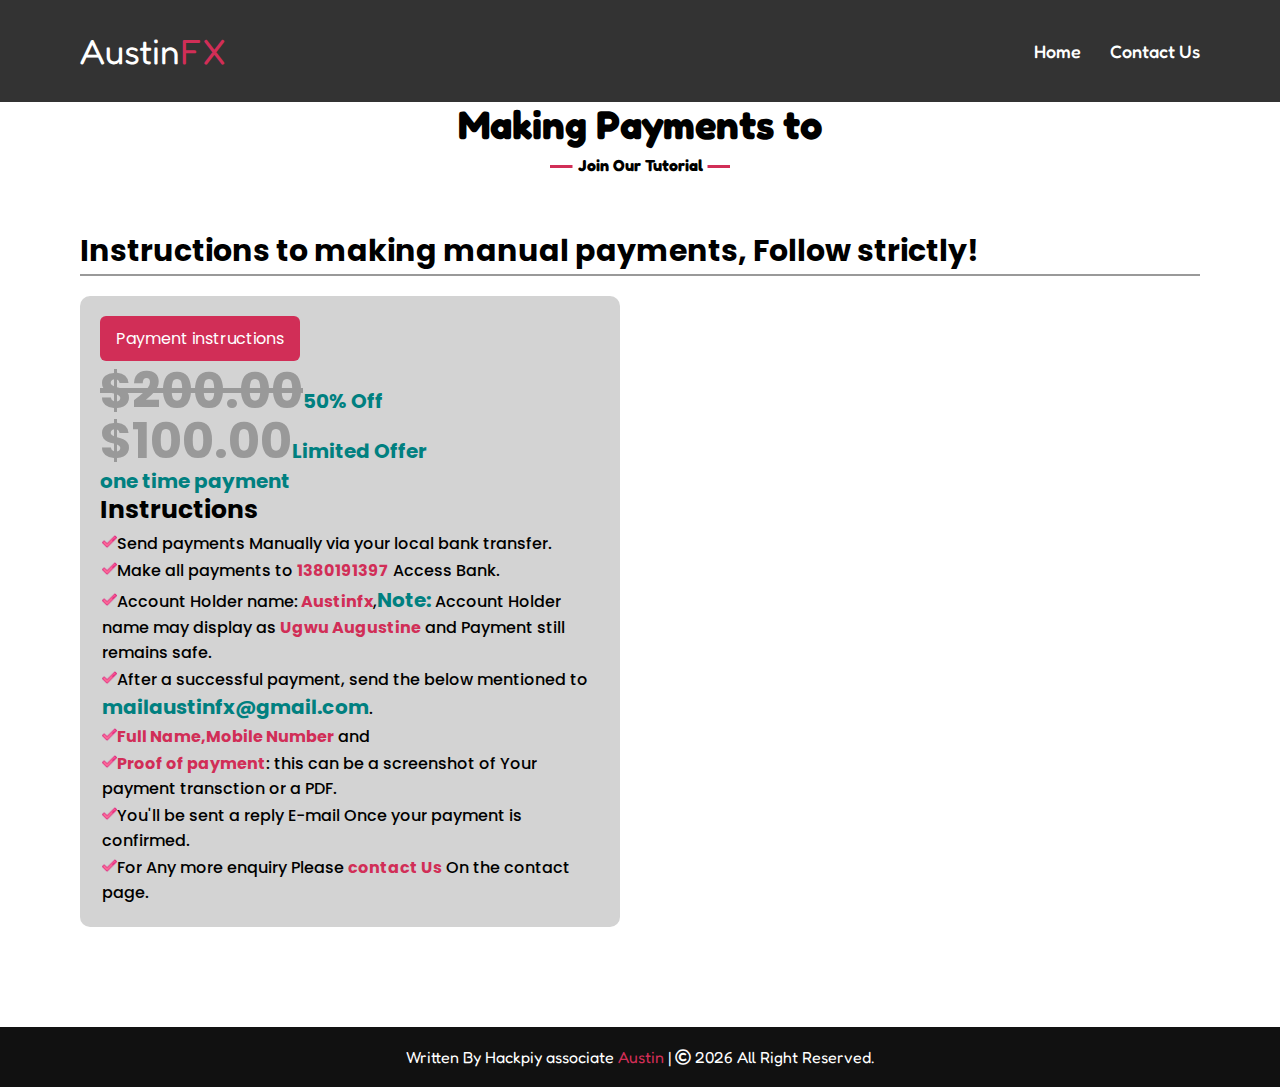
==== commit 08129ddf: "Austin forex academy" ====
--- a/payment.html
+++ b/payment.html
@@ -1,77 +1,148 @@
 <!DOCTYPE html>
 <html lang="en" dir="ltr">
   <head>
-    <meta charset="utf-8">
-    <meta name="viewport" content="width=device-width, initial-scale=1.0">
-    <link rel="stylesheet" href="Austinfx.css">
-    <link rel="stylesheet" href="https://cdnjs.cloudflare.com/ajax/libs/font-awesome/5.13.0/css/all.min.css">
-    <link rel="icon" href="media/Austin FX LOGO.png">
+    <meta charset="utf-8" />
+    <meta name="viewport" content="width=device-width, initial-scale=1.0" />
+    <link rel="stylesheet" href="Austinfx.css" />
+    <link
+      rel="stylesheet"
+      href="https://cdnjs.cloudflare.com/ajax/libs/font-awesome/5.13.0/css/all.min.css"
+    />
+    <script src="https://code.jquery.com/jquery-3.5.1.min.js"></script>
+    <link rel="icon" href="media/Austin FX LOGO.png" />
     <title>Manual Payment Option</title>
   </head>
   <body>
-
     <nav class="navbarr">
       <div class="maxwidth">
         <div class="logo">
-          <p><a class="panda" href="Index.html">Austin<span>FX</span></a> </p>
+          <p>
+            <a class="panda" href="Index.html">Austin<span>FX</span></a>
+          </p>
         </div>
-          <ul class="menu">
-            <li><a href="Index.html">Home</a></li>
-            <li><a href="Index.html #contact">Contact Us</a></li>
-          </ul>
-        </div>
-      </nav>
+        <ul class="menu">
+          <li><a href="Index.html">Home</a></li>
+          <li><a href="Index.html #contact">Contact Us</a></li>
+        </ul>
+      </div>
+    </nav>
 
     <section class="tutorial">
       <div class="maxwidth">
         <h2 class="title">Making Payments to</h2>
-        <div class="text8">Instructions to making manual payments, Follow strictly! </div>
+        <div class="text8">
+          Instructions to making manual payments, Follow strictly!
+        </div>
         <div class="tutorialcontent">
           <div class="column left">
             <div class="online">
-              <div class="text5"> Payment instructions</div>
+              <div class="text5">Payment instructions</div>
               <div class="text3">
-                <span class="span">$200.00</span><span class="aspan2">50% Off</span> <br> <br>
-                $100.00<span class="aspan2">Limited Offer</span> <br>
+                <span class="span">$200.00</span
+                ><span class="aspan2">50% Off</span> <br />
+                <br />
+                $100.00<span class="aspan2">Limited Offer</span> <br />
                 <span class="aspan2">one time payment</span>
               </div>
               <p class="ap5">Instructions</p>
               <table>
-              <tbody>
-                <tr>
-                  <td><img class="img" src="img/check-tick-pngrepo-com.png" alt="">Send payments Manually via your local bank transfer.</td>
-                </tr>
-                <tr>
-                  <td><img class="img" src="img/check-tick-pngrepo-com.png" alt="">Make all payments to <span class="account">1380191397</span> Access Bank.</td>
-                </tr>
-                <tr>
-                  <td><img class="img" src="img/check-tick-pngrepo-com.png" alt="">Account Holder name:<span class="account"> Austinfx</span>,<span class="aspan2">Note:</span> Account Holder name may display as <span class="account">Ugwu Augustine</span> and Payment still remains safe.</td>
-                </tr>
-                <tr>
-                  <td><img class="img" src="img/check-tick-pngrepo-com.png" alt="">After a successful payment, send the below mentioned to <span class="aspan2">run2austinfx@gmail.com</span>.</td>
-                </tr>
-                <tr>
-                  <td><img class="img" src="img/check-tick-pngrepo-com.png" alt=""><span class="account">Full Name,Mobile Number</span> and</td>
-                </tr>
-                <tr>
-                  <td><img class="img" src="img/check-tick-pngrepo-com.png" alt=""><span class="account">Proof of payment</span>: this can be a screenshot of Your payment transction or a PDF.</td>
-                </tr>
-                <tr>
-                  <td><img class="img" src="img/check-tick-pngrepo-com.png" alt="">You'll be sent a reply E-mail Once your payment is confirmed.</td>
-                </tr>
-                <tr>
-                  <td><img class="img" src="img/check-tick-pngrepo-com.png" alt="">For Any more enquiry Please <span class="account">contact Us</span> On the contact page.</td>
-                </tr>
-              </tbody>
-            </table>
+                <tbody>
+                  <tr>
+                    <td>
+                      <img
+                        class="img"
+                        src="img/check-tick-pngrepo-com.png"
+                        alt=""
+                      />Send payments Manually via your local bank transfer.
+                    </td>
+                  </tr>
+                  <tr>
+                    <td>
+                      <img
+                        class="img"
+                        src="img/check-tick-pngrepo-com.png"
+                        alt=""
+                      />Make all payments to
+                      <span class="account">1380191397</span> Access Bank.
+                    </td>
+                  </tr>
+                  <tr>
+                    <td>
+                      <img
+                        class="img"
+                        src="img/check-tick-pngrepo-com.png"
+                        alt=""
+                      />Account Holder name:<span class="account">
+                        Austinfx</span
+                      >,<span class="aspan2">Note:</span> Account Holder name
+                      may display as
+                      <span class="account">Ugwu Augustine</span> and Payment
+                      still remains safe.
+                    </td>
+                  </tr>
+                  <tr>
+                    <td>
+                      <img
+                        class="img"
+                        src="img/check-tick-pngrepo-com.png"
+                        alt=""
+                      />After a successful payment, send the below mentioned to
+                      <span class="aspan2">mailaustinfx@gmail.com</span>.
+                    </td>
+                  </tr>
+                  <tr>
+                    <td>
+                      <img
+                        class="img"
+                        src="img/check-tick-pngrepo-com.png"
+                        alt=""
+                      /><span class="account">Full Name,Mobile Number</span> and
+                    </td>
+                  </tr>
+                  <tr>
+                    <td>
+                      <img
+                        class="img"
+                        src="img/check-tick-pngrepo-com.png"
+                        alt=""
+                      /><span class="account">Proof of payment</span>: this can
+                      be a screenshot of Your payment transction or a PDF.
+                    </td>
+                  </tr>
+                  <tr>
+                    <td>
+                      <img
+                        class="img"
+                        src="img/check-tick-pngrepo-com.png"
+                        alt=""
+                      />You'll be sent a reply E-mail Once your payment is
+                      confirmed.
+                    </td>
+                  </tr>
+                  <tr>
+                    <td>
+                      <img
+                        class="img"
+                        src="img/check-tick-pngrepo-com.png"
+                        alt=""
+                      />For Any more enquiry Please
+                      <span class="account">contact Us</span> On the contact
+                      page.
+                    </td>
+                  </tr>
+                </tbody>
+              </table>
             </div>
           </div>
-          </div>
         </div>
+      </div>
     </section>
     <footer>
-      <span> Written By Hackpiy associate <a href="#">Austin</a> | <span><i class="far fa-copyright"></i>2023 All Right Reserved.</span> </span>
+      <span>
+        Written By Hackpiy associate <a href="#">Austin</a> |
+        <span class="copyright"></span>
+      </span>
     </footer>
-
+    <script type="text/javascript" src="copyright.js"></script>
   </body>
 </html>
--- a/Austinfx.css
+++ b/Austinfx.css
@@ -101,9 +101,10 @@
   color: #fff;
   min-height: 500px;
   font-family: "Ubuntu", sans-serif;
-  background-image: url(media/IMG_1212.jpg);
+  background: url(media/IMG_1040.jpeg);
   background-size: cover;
   background-position: center;
+  background-repeat: no-repeat;
 }
 
 .home .maxwidth {
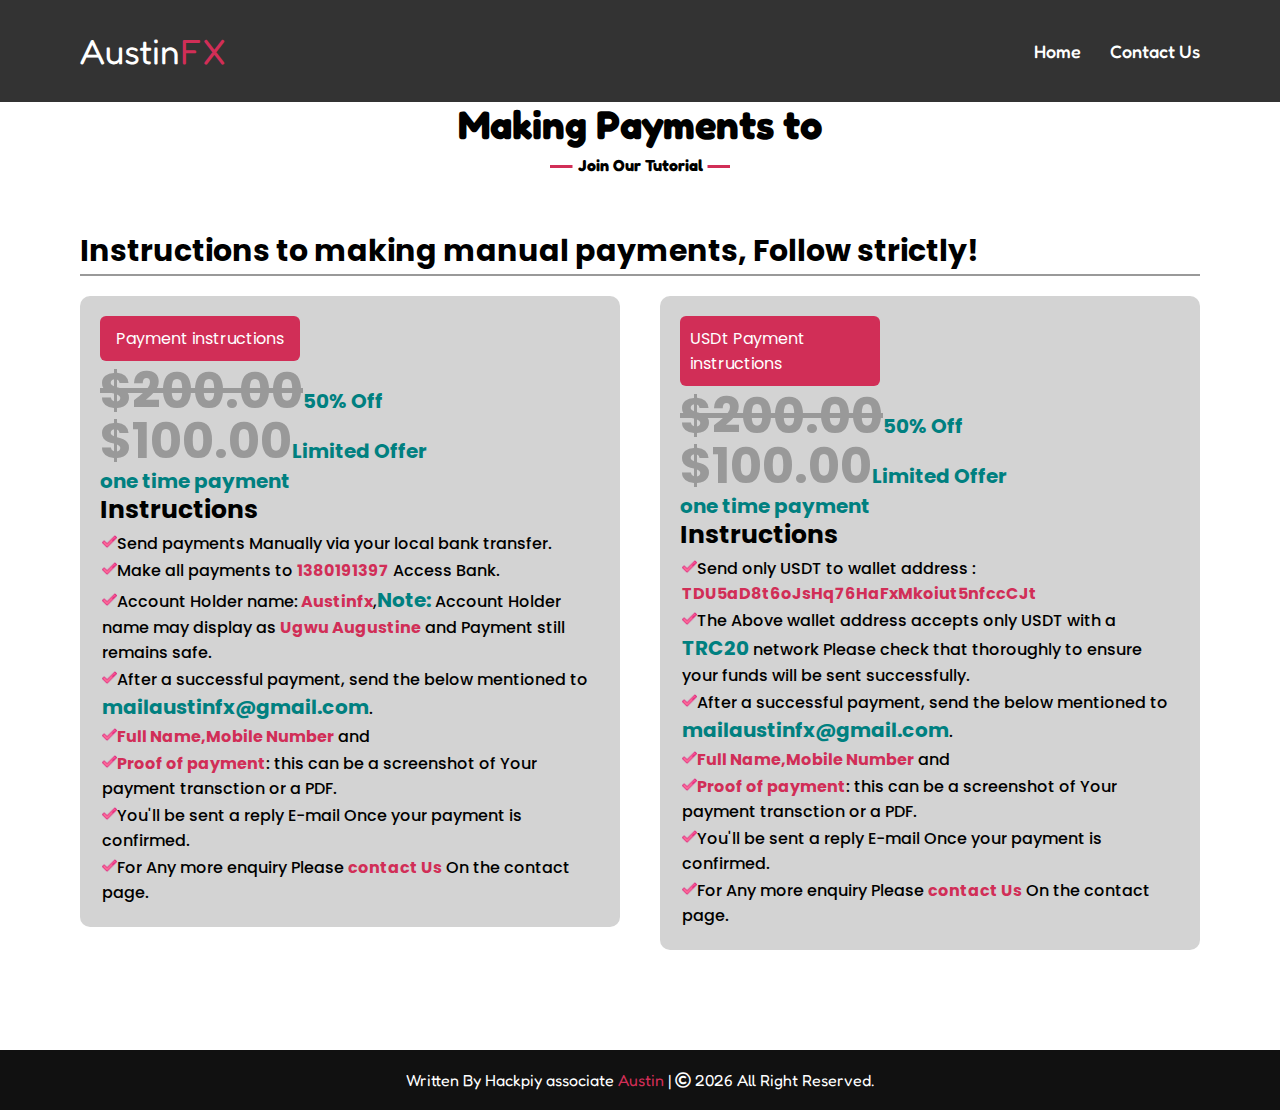
==== commit 1bee7788: "Austinfx" ====
--- a/payment.html
+++ b/payment.html
@@ -134,6 +134,91 @@
               </table>
             </div>
           </div>
+          <div class="column left">
+            <div class="online">
+              <div class="text5">USDt Payment instructions</div>
+              <div class="text3">
+                <span class="span">$200.00</span
+                ><span class="aspan2">50% Off</span> <br />
+                <br />
+                $100.00<span class="aspan2">Limited Offer</span> <br />
+                <span class="aspan2">one time payment</span>
+              </div>
+              <p class="ap5">Instructions</p>
+              <table>
+                <tbody>
+                  <tr>
+                    <td>
+                      <img
+                        class="img"
+                        src="img/check-tick-pngrepo-com.png"
+                        alt=""
+                      />Send only USDT to wallet address : <span class="account">TDU5aD8t6oJsHq76HaFxMkoiut5nfccCJt</span> 
+                    </td>
+                  </tr>
+                  <tr>
+                    <td>
+                      <img
+                        class="img"
+                        src="img/check-tick-pngrepo-com.png"
+                        alt=""
+                      />The Above wallet address accepts only USDT with a <span class="aspan2">TRC20</span>  network Please check that thoroughly to ensure your funds will be sent successfully.
+                    </td>
+                  </tr>
+                  <tr>
+                    <td>
+                      <img
+                        class="img"
+                        src="img/check-tick-pngrepo-com.png"
+                        alt=""
+                      />After a successful payment, send the below mentioned to
+                      <span class="aspan2">mailaustinfx@gmail.com</span>.
+                    </td>
+                  </tr>
+                  <tr>
+                    <td>
+                      <img
+                        class="img"
+                        src="img/check-tick-pngrepo-com.png"
+                        alt=""
+                      /><span class="account">Full Name,Mobile Number</span> and
+                    </td>
+                  </tr>
+                  <tr>
+                    <td>
+                      <img
+                        class="img"
+                        src="img/check-tick-pngrepo-com.png"
+                        alt=""
+                      /><span class="account">Proof of payment</span>: this can
+                      be a screenshot of Your payment transction or a PDF.
+                    </td>
+                  </tr>
+                  <tr>
+                    <td>
+                      <img
+                        class="img"
+                        src="img/check-tick-pngrepo-com.png"
+                        alt=""
+                      />You'll be sent a reply E-mail Once your payment is
+                      confirmed.
+                    </td>
+                  </tr>
+                  <tr>
+                    <td>
+                      <img
+                        class="img"
+                        src="img/check-tick-pngrepo-com.png"
+                        alt=""
+                      />For Any more enquiry Please
+                      <span class="account">contact Us</span> On the contact
+                      page.
+                    </td>
+                  </tr>
+                </tbody>
+              </table>
+            </div>
+          </div>
         </div>
       </div>
     </section>
--- a/Austinfx.css
+++ b/Austinfx.css
@@ -101,7 +101,7 @@
   color: #fff;
   min-height: 500px;
   font-family: "Ubuntu", sans-serif;
-  background: url(media/IMG_1040.jpeg);
+  background: url(media/myfx13.jpg);
   background-size: cover;
   background-position: center;
   background-repeat: no-repeat;
@@ -178,7 +178,7 @@
 .tutorial .tutorialcontent,
 .signal .signalcontent {
   display: flex;
-  align-items: center;
+  align-items: flex-start;
   flex-wrap: wrap;
   justify-content: space-between;
 }
